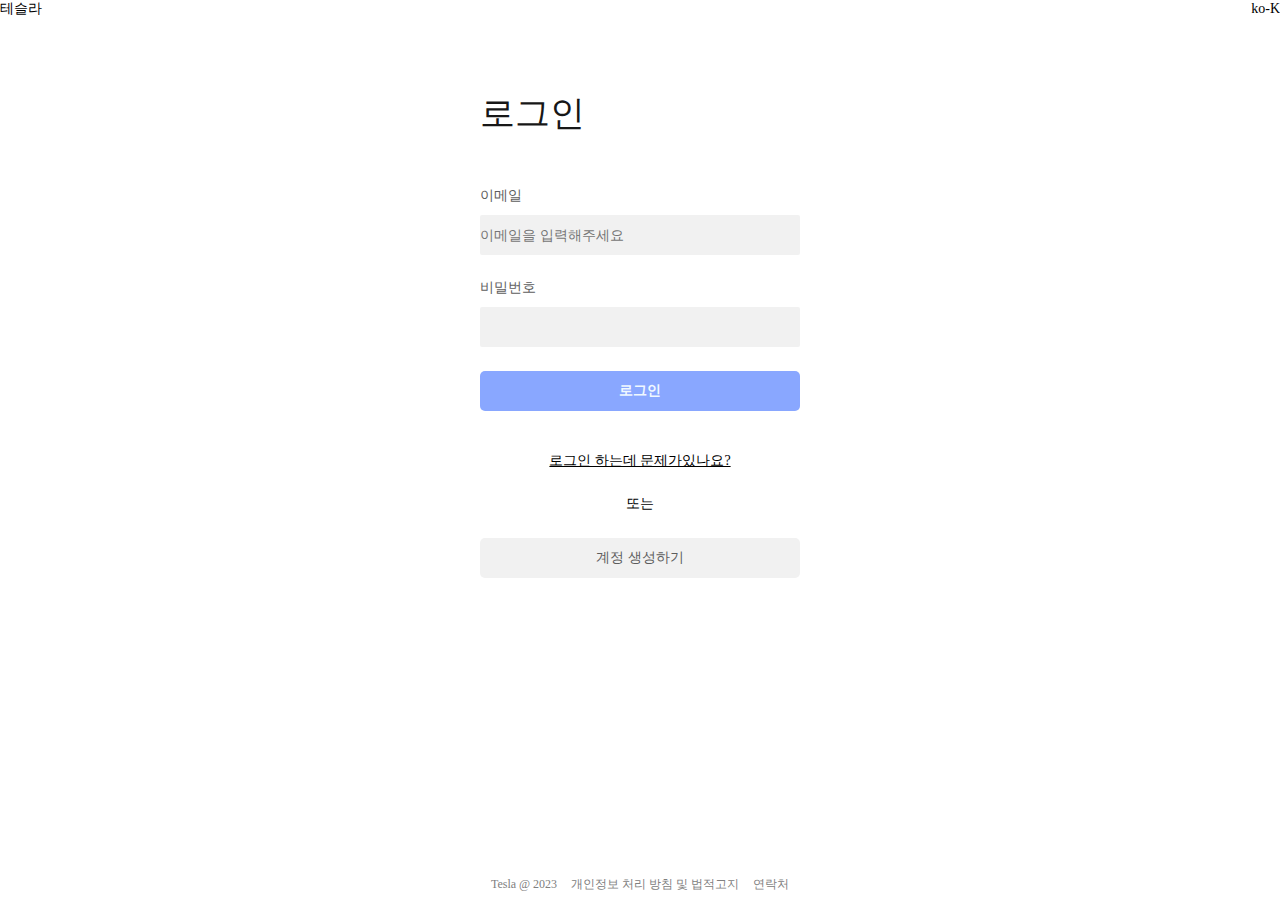
==== login.html @ 0b079326 "first commit" ====
<!DOCTYPE html>
<html lang="en">
<head>
    <meta charset="UTF-8">
    <title>Document</title>
    <link rel="stylesheet" href="login.css">
</head>
<body>
    <header>
        <div class="icon">테슬라</div>
        <div class="languege">ko-K</div>
    </header>
    <main>
        <div class="loginbox">
            <h class="loginlabel"> 로그인 </h>
            <label class="idlabel" for="id">이메일</label>
            <p class="loginbox1">
            <input type="text" name="#" id="id" placeholder="이메일을 입력해주세요">
            </p>
            <label class="idlabel" for="password">비밀번호</label>
            <p class="loginbox1">
            <input type="password" name="#" id="password">
            </p>
            <input class="loginbutton" type="submit" value="로그인">
            <a class="q1" href="#">로그인 하는데 문제가있나요?</a>
            <s class="or">또는</s>
            <a class="signup" href="#">계정 생성하기</a>
        </div>
    </main>
    <footer>
        <a href="#" class="link">Tesla @ 2023</a>
        <a href="#" class="link">개인정보 처리 방침 및 법적고지</a>
        <a href="#" class="link">연락처</a>
    </footer>
    
</body>
</html>
---- login.css ----
*{
    margin: 0;
    padding: 0;
    box-sizing: border-box;
    text-decoration: none;
    color: black;
    font-size: 14px;
    
}

header{
    display: flex;
    align-items: center;
    justify-content:space-between;
}

main{
    display: flex;
    align-items: center;
    justify-content:center;
    margin-top: 8vh;
}

.loginbox1{
    display: flex;
    justify-content:center;
    align-items: center;
    flex-direction: column;
    margin: 10px 0;
}

.loginbox{
    display: flex;
    justify-content:center;
    flex-direction: column;
}


h{
    font-size: 35px;
    margin-bottom: 50px;
    color: rgb(23, 23, 23);
}

label{
    color: rgb(93, 93, 93);
    font-size: 14px;
}

input{
    border: 0;
    border-radius: 2px;
    width: 320px;
    height: 40px;
    background-color: rgb(241, 241, 241);
    margin-bottom: 14px;
}

footer{
        display: flex;
        align-items: center;
        justify-content:center;
}

.loginbutton{
    width: 320px;
    height: 40px;
    background-color: rgb(137, 167, 255);
    border: none;
    border-radius: 5px;
    color: aliceblue;
    font-weight: bold;
    font-size: 14px;
    transition: 0.5s all;
}

.loginbutton:hover{
    background-color: royalblue;
}

.q1{
    display: flex;
    margin-top:3vh;
    align-items: center;
    justify-content: center;
    text-decoration: underline;
}

.or{
    display: flex;
    align-items: center;
    justify-content: center;
    margin: 25px auto;
}


.signup{
        display: flex;
        align-items: center;
        justify-content: center;
        margin: auto;
        width: 320px;
        height: 40px;
        background-color: rgb(241, 241, 241);
        border: none;
        border-radius: 5px;
        color: rgb(93, 93, 93);
        transition: 1s all;
}

.signup:hover{
    background-color: rgb(230, 230, 230);;
}

footer{
    position: absolute;
    bottom: 0;
    width: 100vw;
}

.link{
    display: flex;
    align-items: center;
    justify-content: center;
    color: grey;
    font-size: 12px;
    margin: 7px;
}
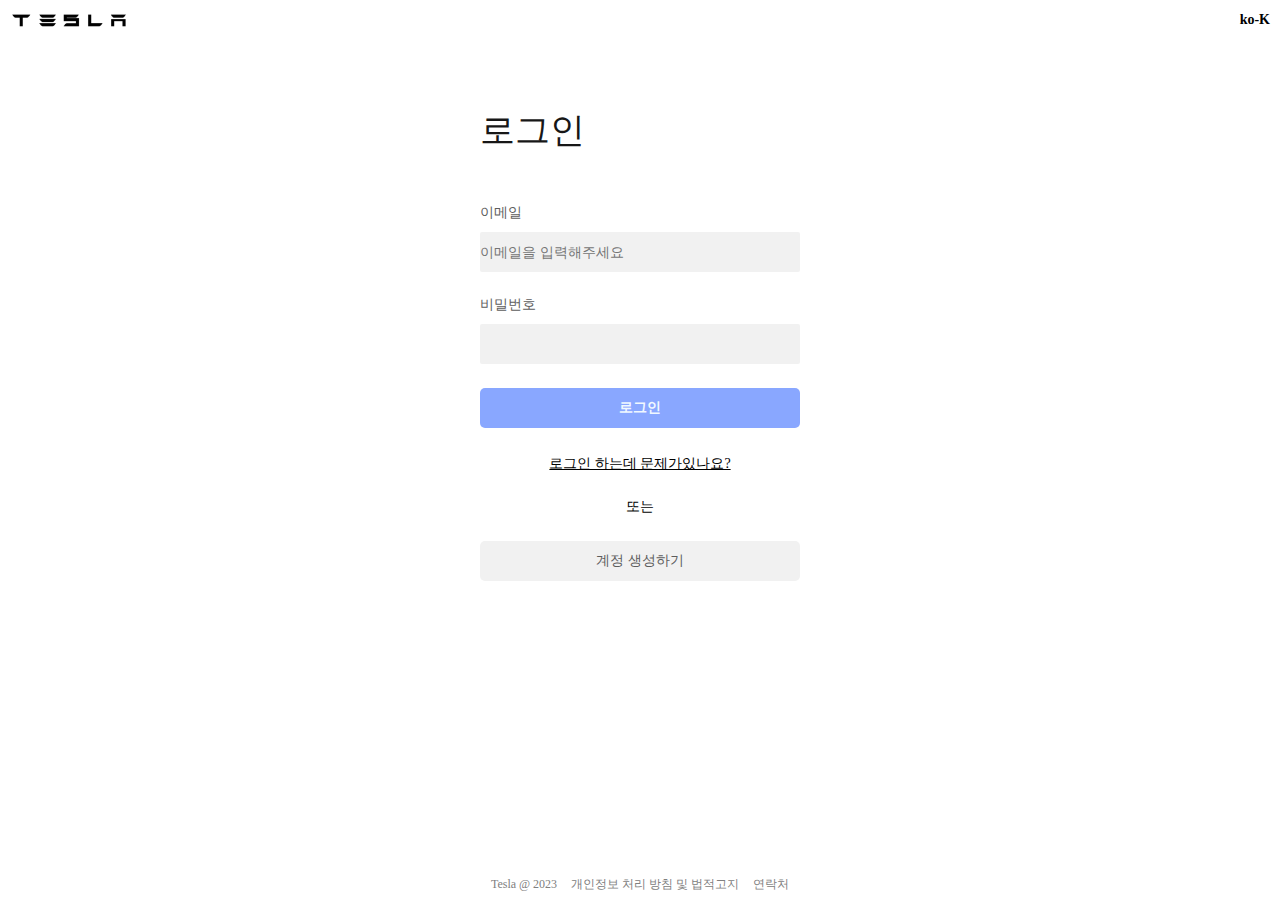
==== commit 06e30ea7: "10.11~10.13 클론페이지" ====
--- a/login.html
+++ b/login.html
@@ -4,11 +4,12 @@
     <meta charset="UTF-8">
     <title>Document</title>
     <link rel="stylesheet" href="login.css">
+    <link rel="stylesheet" href="https://cdnjs.cloudflare.com/ajax/libs/font-awesome/6.3.0/css/all.min.css" integrity="sha512-SzlrxWUlpfuzQ+pcUCosxcglQRNAq/DZjVsC0lE40xsADsfeQoEypE+enwcOiGjk/bSuGGKHEyjSoQ1zVisanQ==" crossorigin="anonymous" referrerpolicy="no-referrer" />
 </head>
 <body>
     <header>
-        <div class="icon">테슬라</div>
-        <div class="languege">ko-K</div>
+        <icon1 href="#"></icon1>
+        <div class="languege"> <i class="fa-solid fa-earth-americas"></i> ko-K</div>
     </header>
     <main>
         <div class="loginbox">
@@ -21,7 +22,7 @@
             <p class="loginbox1">
             <input type="password" name="#" id="password">
             </p>
-            <input class="loginbutton" type="submit" value="로그인">
+            <a class="loginbutton" href="index.html">로그인</a>
             <a class="q1" href="#">로그인 하는데 문제가있나요?</a>
             <s class="or">또는</s>
             <a class="signup" href="#">계정 생성하기</a>
--- a/login.css
+++ b/login.css
@@ -7,12 +7,26 @@
     font-size: 14px;
     
 }
+icon1{
+    width: 120px;
+    height: 30px;
+    background-image: url(./image/pngwing.com.png);
+    background-size: 120px;
+    background-position: center center;
+}
 
 header{
     display: flex;
     align-items: center;
     justify-content:space-between;
+    margin: 5px 10px;
 }
+
+
+.languege{
+    font-weight: bold;
+}
+
 
 main{
     display: flex;
@@ -63,6 +77,9 @@
 }
 
 .loginbutton{
+    display: flex;
+    align-items: center;
+    justify-content: center;
     width: 320px;
     height: 40px;
     background-color: rgb(137, 167, 255);
